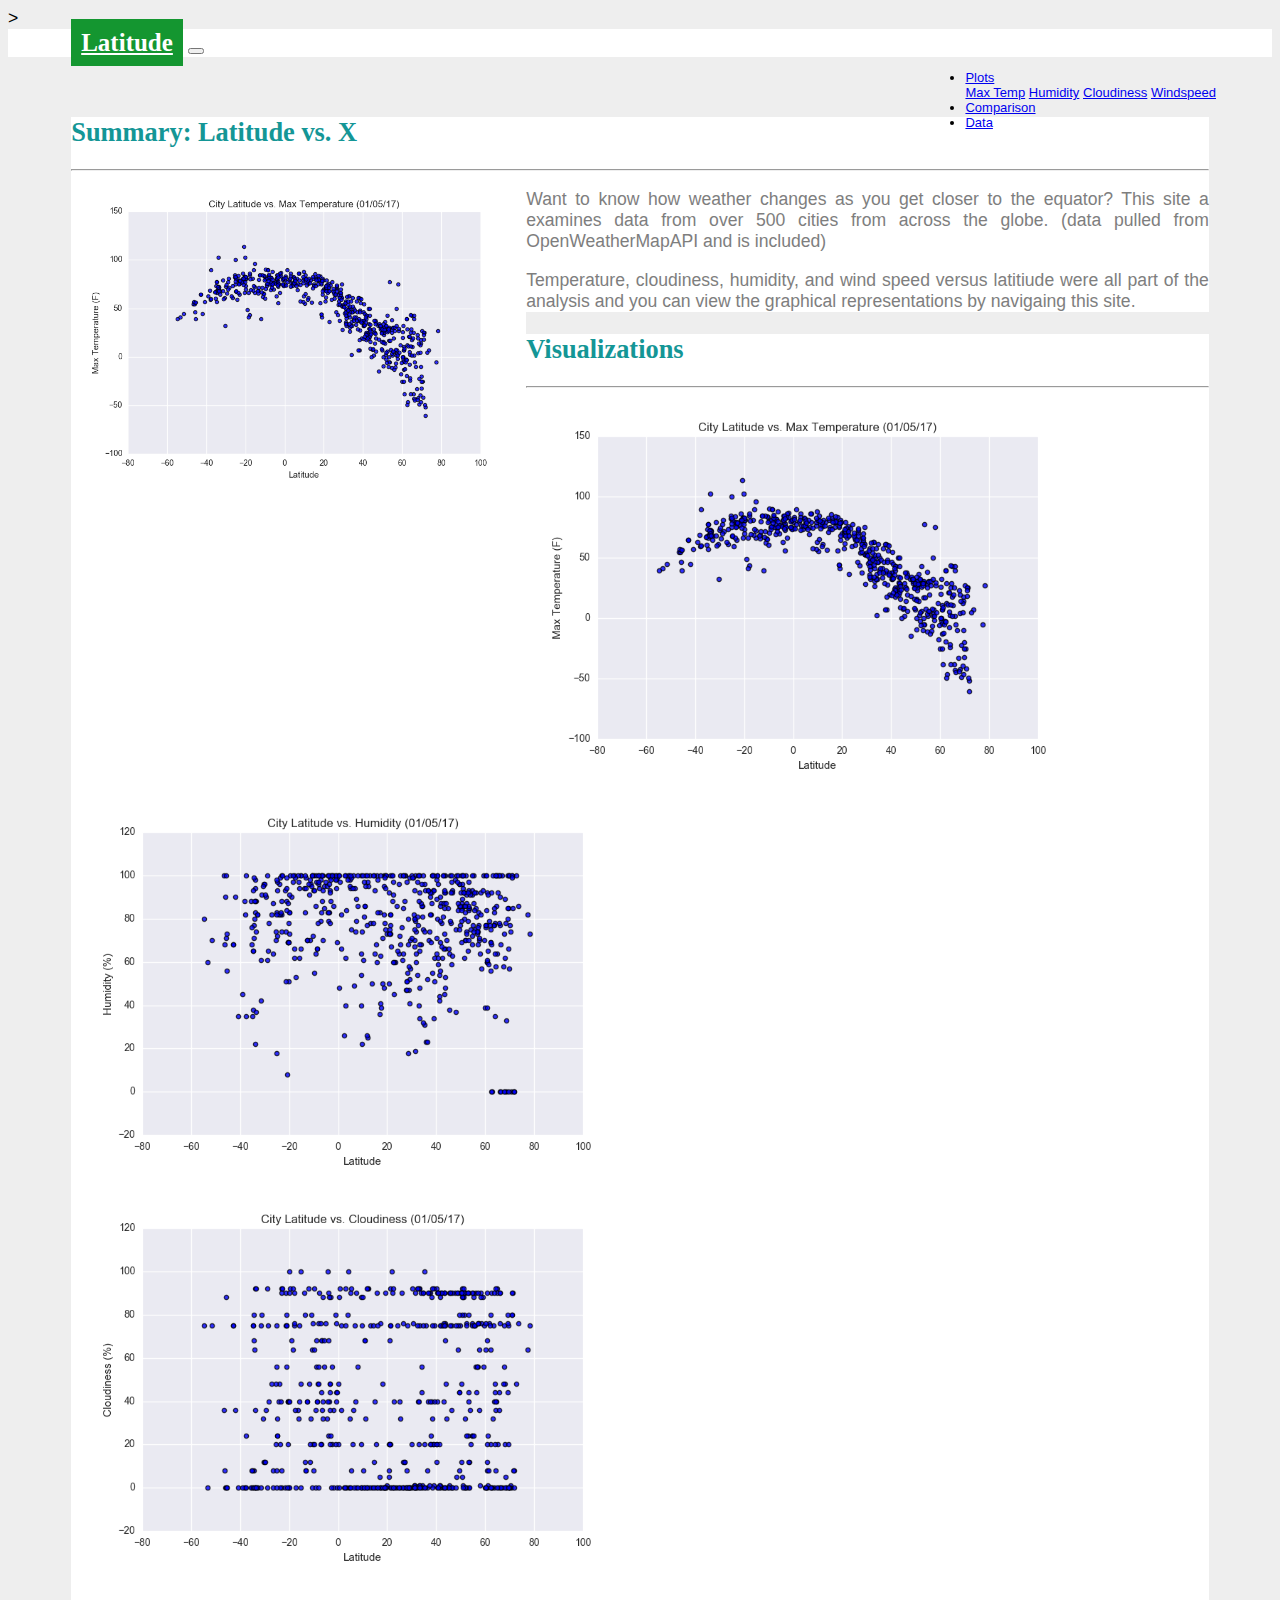
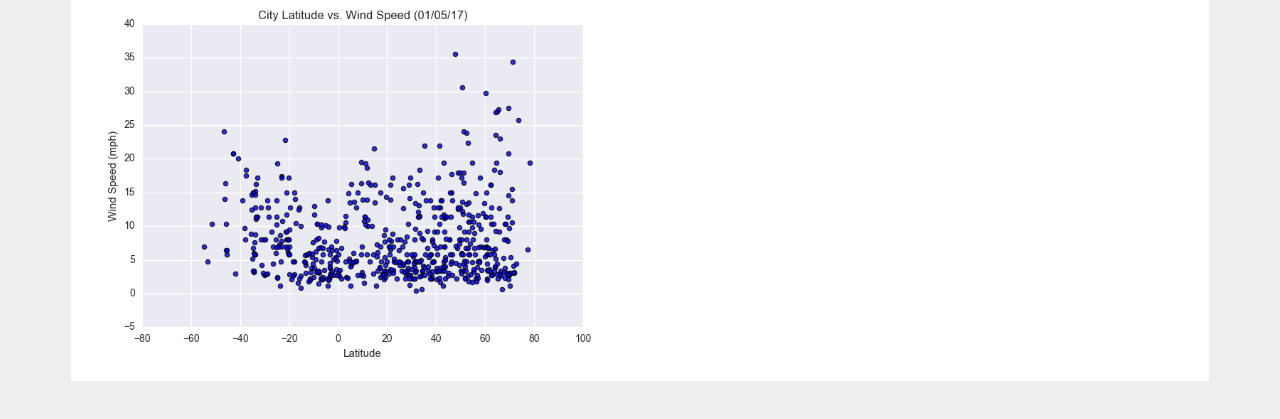
==== index.html @ 301803ee "plots" ====
<!DOCTYPE html>
<html lang="en">

<head>
  <meta charset="UTF-8">
  <meta name="viewport" content="width=device-width, initial-scale=1">
  <title>Weather Dashboard</title>
  <link rel="stylesheet" href="https://cdn.jsdelivr.net/npm/bootstrap@5.0.1/dist/css/bootstrap.min.css" rel="stylesheet" integrity="sha384-+0n0xVW2eSR5OomGNYDnhzAbDsOXxcvSN1TPprVMTNDbiYZCxYbOOl7+AMvyTG2x" crossorigin="anonymous">

  <script src=>"https://code.jquery.com/jquery-3.6.0.js"integrity="sha256-H+K7U5CnXl1h5ywQfKtSj8PCmoN9aaq30gDh27Xc0jk="crossorigin="anonymous"</script>
  <script src="https://cdn.jsdelivr.net/npm/bootstrap@5.0.1/dist/js/bootstrap.bundle.min.js" integrity="sha384-gtEjrD/SeCtmISkJkNUaaKMoLD0//ElJ19smozuHV6z3Iehds+3Ulb9Bn9Plx0x4" crossorigin="anonymous"></script>
  <script src="https://cdn.jsdelivr.net/npm/bootstrap@5.0.1/dist/css/bootstrap.min.css" rel="stylesheet" integrity="sha384-+0n0xVW2eSR5OomGNYDnhzAbDsOXxcvSN1TPprVMTNDbiYZCxYbOOl7+AMvyTG2x" crossorigin="anonymous"></script>></script>

  <link rel="stylesheet" href="style.css">
</head>


<body>
    <nav class="navbar navbar-expand-lg navbar-light bg-light">
        <a class="navbar-brand" href="#">Latitude</a>
        <button class="navbar-toggler" type="button" data-toggle="collapse" data-target="#navbarSupportedContent" aria-controls="navbarSupportedContent" aria-expanded="false" aria-label="Toggle navigation">
            <span class="navbar-toggler-icon"></span>
        </button>

        <div class="collapse navbar-collapse" id="navbarSupportedContent">
            <ul>
                <li class="Plots">
                    <a href="javascript:void(0)" class="dropbtn">Plots</a>
                    <div class="Plots-content">
                      <a href="#">Max Temp</a>
                      <a href="#">Humidity</a>
                      <a href="#">Cloudiness</a>
                      <a href="#">Windspeed</a>
                    </div>
                  </li>
                  <li><a href="#Comparison">Comparison</a></li>
                  <li><a href="#Data">Data</a></li>  
            </li>
            </ul>
        </div>
    </nav>

    <div class="row content">
        <div class="col-sm-12 col-md-8 col-lg-8">
            <h2 class="text-left">Summary: Latitude vs. X</h2>
            <hr class="my-4">
            <img src="Resources/assets_images/Fig1.png" alt="Latitude vs Temperature" class="rounded main-image">
            <p>Want to know how weather changes as you get closer to the equator? This site a examines data from over 500 cities from across the globe. (data pulled from OpenWeatherMapAPI and is included) </p>
            <p>Temperature, cloudiness, humidity, and wind speed versus latitiude were all part of the analysis and you can view the graphical representations by navigaing this site.</p>
        </div>
         <div class="col-sm-12 col-md-4 col-lg-4" >
            <h2 class="text-left">Visualizations</h2>
            <hr class="my-4">
            <a href="html_files/temperature.html">
                <img src="Resources/assets_images/Fig1.png" class="rounded float-left thumbnail" alt="Latitude vs Temperature">
            </a>
            <a href="html_files/humidity.html">
                <img src="Resources/assets_images/Fig2.png" class="rounded float-right thumbnail" alt="Latitude vs Humidity">
            </a>
            <a href="html_files/cloudiness.html">
                <img src="Resources/assets_images/Fig3.png" class="rounded float-left  thumbnail" alt="Latitude vs Temperature">
            </a>
            <a href="html_files/windspeed.html">
                <img src="Resources/assets_images/Fig4.png" class="rounded float-right  thumbnail" alt="Latitude vs Humidity">
            </a>
        </div>
    </div>
</body>  


</body>
---- style.css ----
/* landing page */

body {
    font-family: sans-serif;
    font-size: 1.1em;
    background-color:#eee;
  }
  
  .navbar-light .navbar-brand {
    color: white;
  }
  
  .navbar {
    background-color: white;
    width: 100%;
    padding: 0;
  }
  
  .navbar-brand {
    font-family: 'Times New Roman', Times, serif;
    font-size: 25px;
    font-weight: bolder;
    background-color: rgb(20, 150, 48);
    padding: 10px;
    margin-left: 5%;
  }
  
  .navbar-collapse {
    position: absolute;
    right: 5%;
    font-size: small;
  }
  
  .nav-item {
    font-weight: bold;
  }
  
  .content {
    width:90%;
    margin: 20px auto;
    padding:1em;
  }
    
  .buttons {
    margin-bottom: .5em;
  }
  
  .text-left {
    text-align: left;
    color: rgb(20, 150, 150);
    font-family: 'Times New Roman', Times, serif;
    font-weight: bolder;
  }
  
  .text-center {
    color: rgb(20, 150, 150);
    font-family: 'Times New Roman', Times, serif;
    font-weight: bolder;
  }
  
  p:not(.intro) {
    text-align: justify;
    color: #7e7e7e;
  }
  
  .thumbnail {
    width:50%;
  }
  
  .main-image {      
      margin-left: auto;
      margin-right: auto;
      width: 40%;
      float: left;
  }
  
  .col-md-8 {
    background-color: white;
  }
  
  .col-sm-12,.col-md-4 {
    background-color: white;
  }
  
  div.col-sm-12.col-md-12 div.col-lg-6.col-sm-12 img {
    width: 100%;
  }
  
  .imagetiles {
    background-color: white;
  }
  div.imagetiles div.col-lg-6.col-sm-12 img {
    width: 100%;
  }
  
  div.col-sm-12.col-md-12 p {
    color: black;
    font-size: medium;
  }
  
  .panel-body:hover {
    border-color: blueviolet;
    border size: 50px;
  }
  
  @include media-breakpoint-down(md) {
    .col-md-8 {
      display: block;
    }
  }
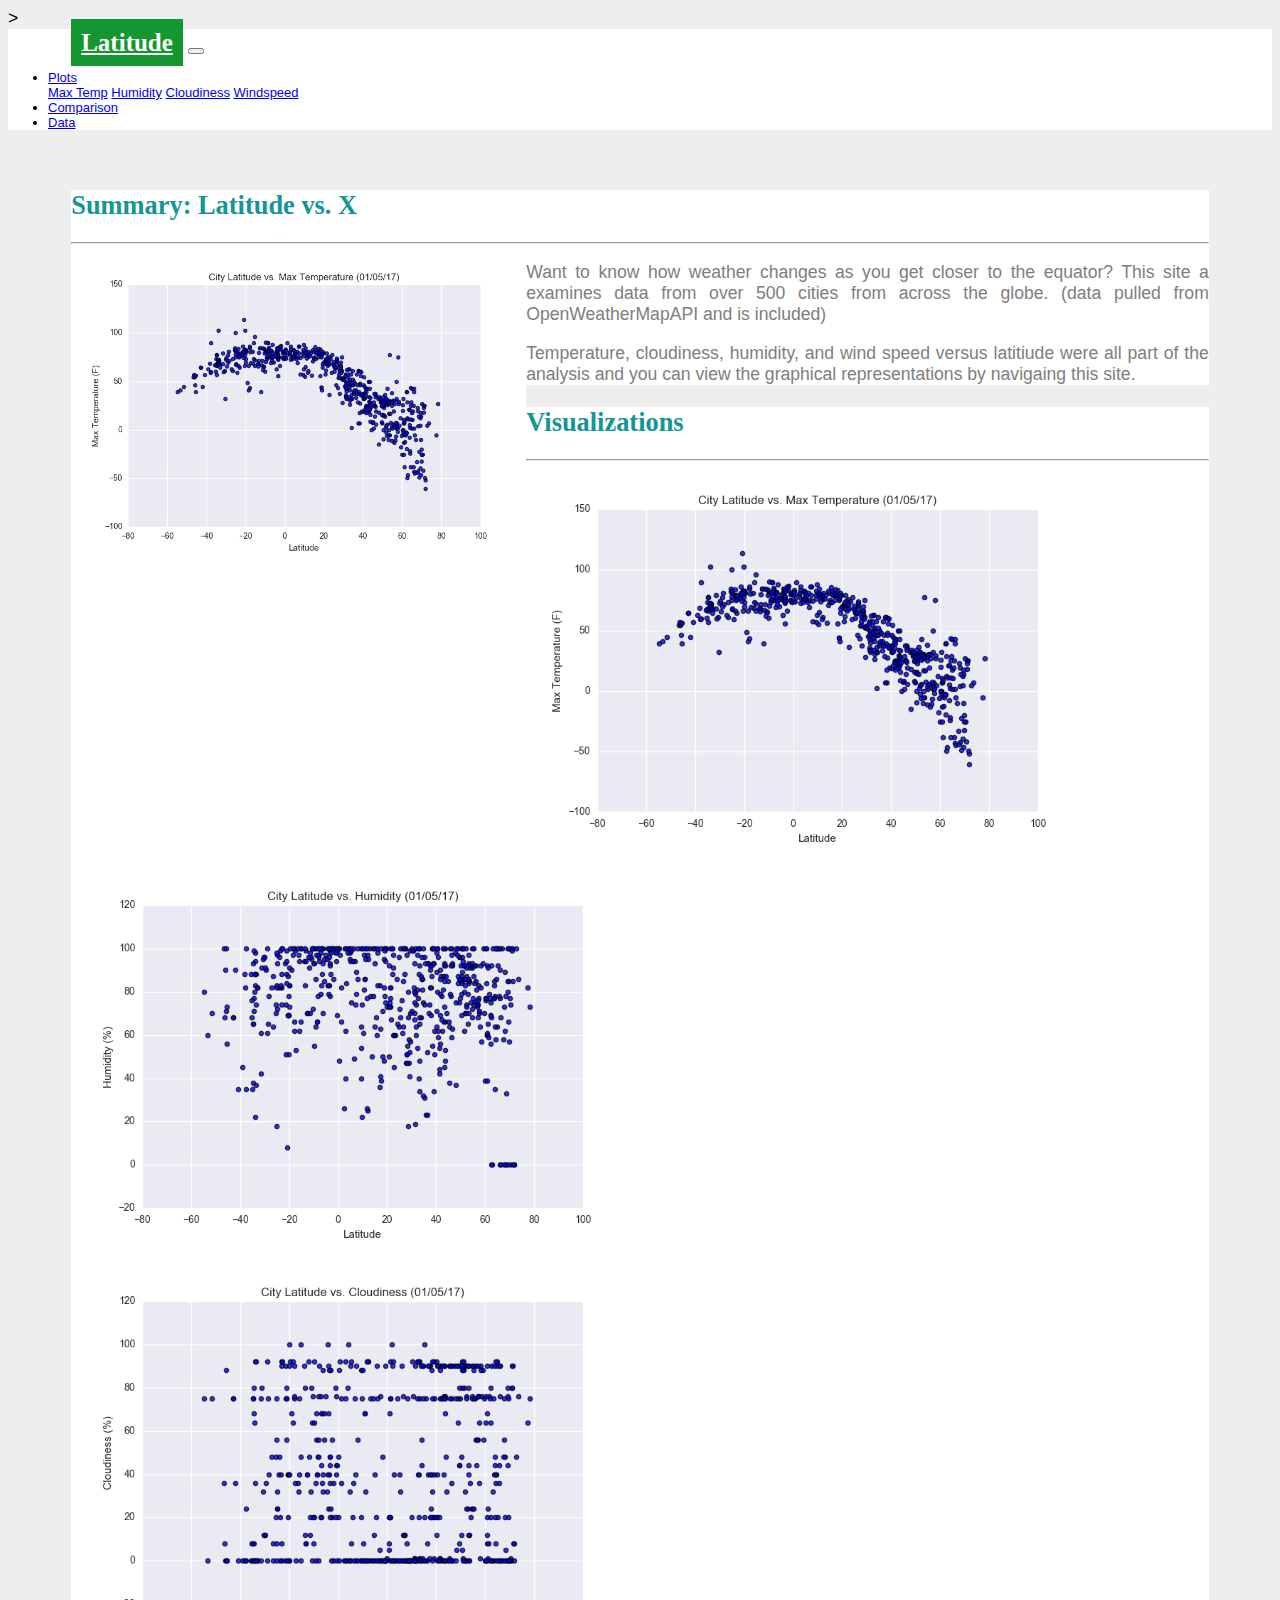
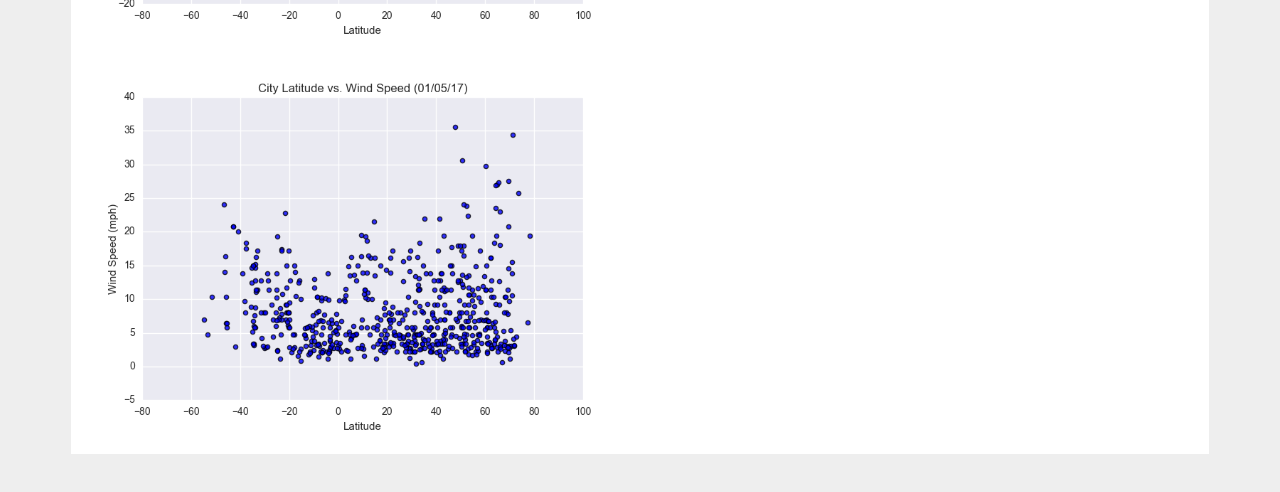
==== commit d14804da: "css issues" ====
--- a/index.html
+++ b/index.html
@@ -7,7 +7,7 @@
   <title>Weather Dashboard</title>
   <link rel="stylesheet" href="https://cdn.jsdelivr.net/npm/bootstrap@5.0.1/dist/css/bootstrap.min.css" rel="stylesheet" integrity="sha384-+0n0xVW2eSR5OomGNYDnhzAbDsOXxcvSN1TPprVMTNDbiYZCxYbOOl7+AMvyTG2x" crossorigin="anonymous">
 
-  <script src=>"https://code.jquery.com/jquery-3.6.0.js"integrity="sha256-H+K7U5CnXl1h5ywQfKtSj8PCmoN9aaq30gDh27Xc0jk="crossorigin="anonymous"</script>
+  <script src=>"https://code.jquery.com/jquery-3.6.0.js"integrity="sha256-H+K7U5CnXl1h5ywQfKtSj8PCmoN9aaq30gDh27Xc0jk="crossorigin="anonymous"></script>
   <script src="https://cdn.jsdelivr.net/npm/bootstrap@5.0.1/dist/js/bootstrap.bundle.min.js" integrity="sha384-gtEjrD/SeCtmISkJkNUaaKMoLD0//ElJ19smozuHV6z3Iehds+3Ulb9Bn9Plx0x4" crossorigin="anonymous"></script>
   <script src="https://cdn.jsdelivr.net/npm/bootstrap@5.0.1/dist/css/bootstrap.min.css" rel="stylesheet" integrity="sha384-+0n0xVW2eSR5OomGNYDnhzAbDsOXxcvSN1TPprVMTNDbiYZCxYbOOl7+AMvyTG2x" crossorigin="anonymous"></script>></script>
 
@@ -22,7 +22,7 @@
             <span class="navbar-toggler-icon"></span>
         </button>
 
-        <div class="collapse navbar-collapse" id="navbarSupportedContent">
+        <div class="collapse navbar-collapse">
             <ul>
                 <li class="Plots">
                     <a href="javascript:void(0)" class="dropbtn">Plots</a>
--- a/style.css
+++ b/style.css
@@ -26,7 +26,7 @@
   }
   
   .navbar-collapse {
-    position: absolute;
+    position: right;
     right: 5%;
     font-size: small;
   }
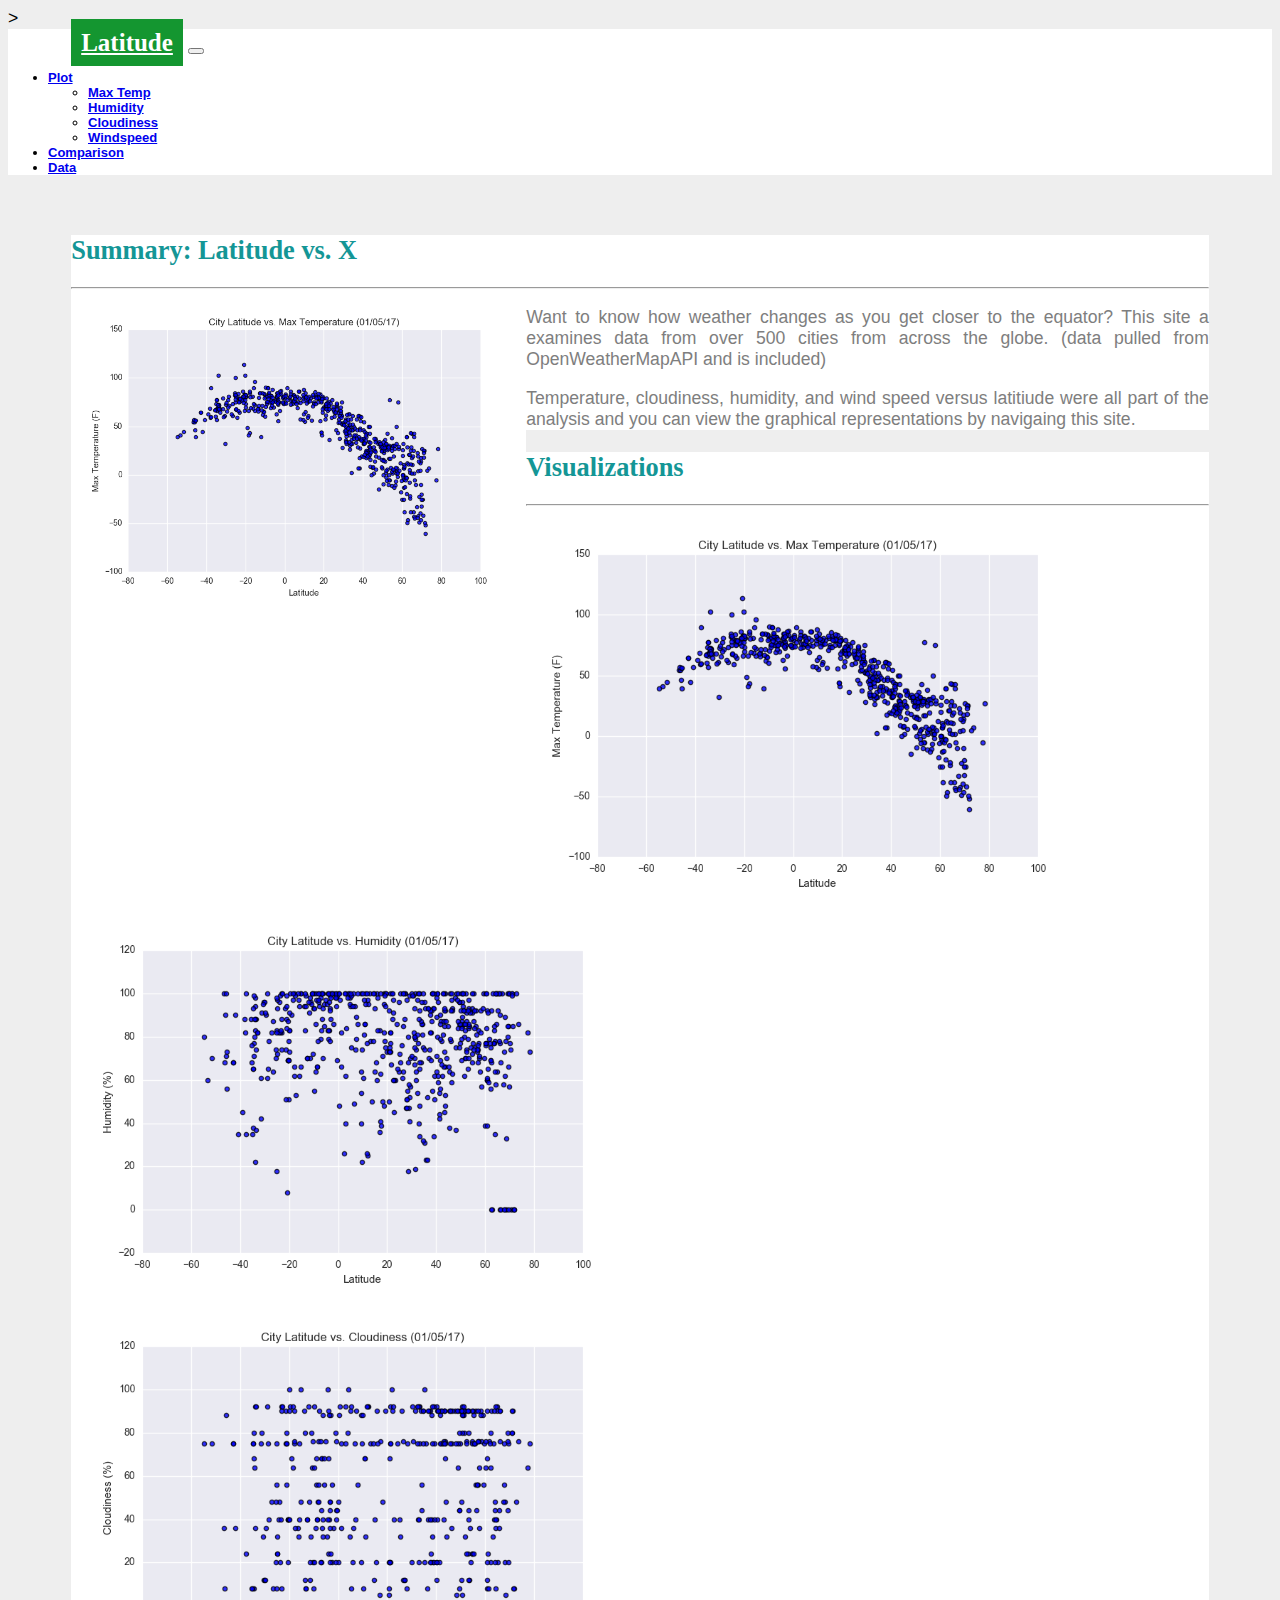
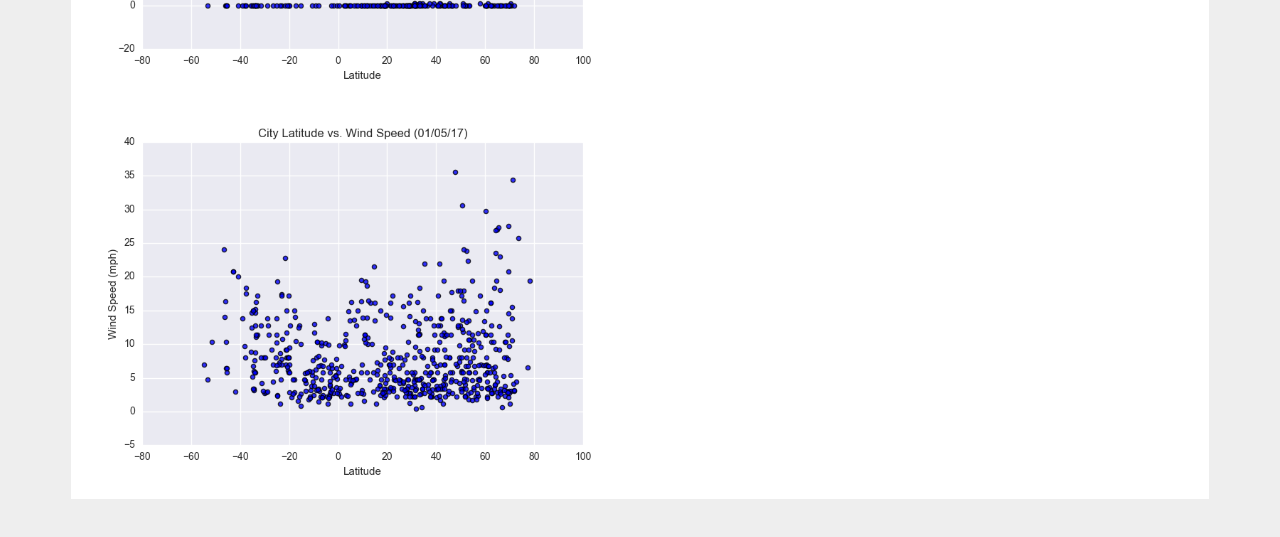
==== commit 2d4a85bb: "navbar" ====
--- a/index.html
+++ b/index.html
@@ -16,6 +16,40 @@
 
 
 <body>
+    <nav class="navbar navbar-expand-lg navbar-light bg-light">
+        <div class="container-fluid">
+          <a class="navbar-brand" href="#">Latitude</a>
+          <button class="navbar-toggler" type="button" data-bs-toggle="collapse" data-bs-target="#navbarSupportedContent" aria-controls="navbarSupportedContent" aria-expanded="false" aria-label="Toggle navigation">
+            <span class="navbar-toggler-icon"></span>
+          </button>
+          <div class="collapse navbar-collapse" id="navbarSupportedContent">
+            <ul class="navbar-nav me-auto mb-2 mb-lg-0">
+              
+              <li class="nav-item dropdown">
+                <a class="nav-link dropdown-toggle" href="#" id="navbarDropdown" role="button" data-bs-toggle="dropdown" aria-expanded="false">
+                  Plot
+                </a>
+                <ul class="dropdown-menu" aria-labelledby="navbarDropdown">
+                  <li><a class="dropdown-item" href="#">Max Temp</a></li>
+                  <li><a class="dropdown-item" href="#">Humidity </a></li>
+                  <li><a class="dropdown-item" href="#">Cloudiness</a></li>
+                  <li><a class="dropdown-item" href="#">Windspeed</a></li>
+                </ul>
+              </li>
+              <li class="nav-item">
+                <a class="nav-link active" aria-current="page" href="#">Comparison</a>
+              </li>
+              <li class="nav-item">
+                <a class="nav-link" href="#">Data</a>
+              </li>
+              
+            </ul>
+        
+           
+          </div>
+        </div>
+      </nav>
+    <!--
     <nav class="navbar navbar-expand-lg navbar-light bg-light">
         <a class="navbar-brand" href="#">Latitude</a>
         <button class="navbar-toggler" type="button" data-toggle="collapse" data-target="#navbarSupportedContent" aria-controls="navbarSupportedContent" aria-expanded="false" aria-label="Toggle navigation">
@@ -39,6 +73,7 @@
             </ul>
         </div>
     </nav>
+-->
 
     <div class="row content">
         <div class="col-sm-12 col-md-8 col-lg-8">
--- a/style.css
+++ b/style.css
@@ -30,6 +30,18 @@
     right: 5%;
     font-size: small;
   }
+
+  ul#navbar li {
+    float:right;
+}
+
+  ul#navbar li a {
+    display: block;
+    color: #000000;
+    font-weight:bold;
+    padding: 8px 16px;
+    text-decoration: none;
+}
   
   .nav-item {
     font-weight: bold;
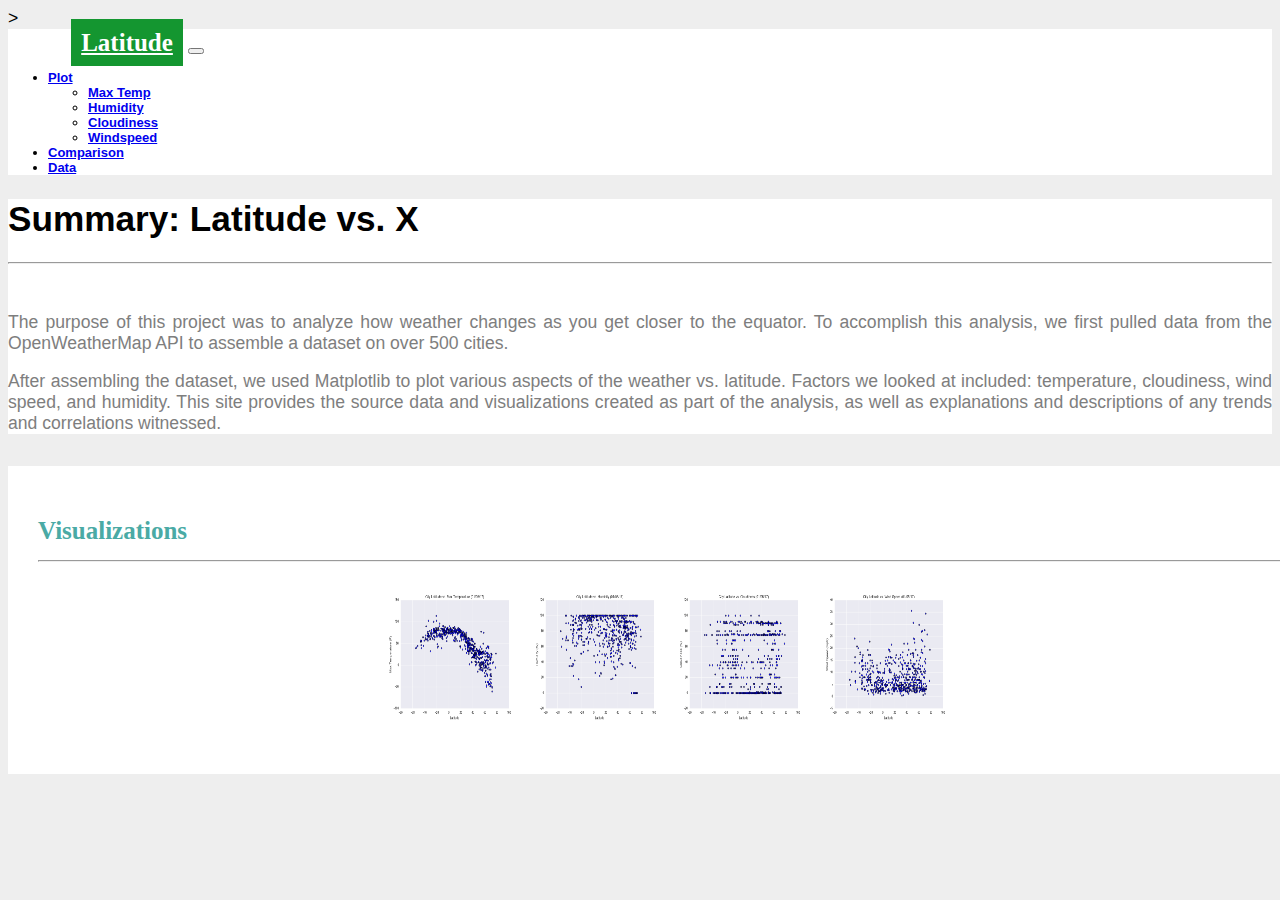
==== commit 46d14d58: "tutoring session" ====
--- a/index.html
+++ b/index.html
@@ -23,24 +23,24 @@
             <span class="navbar-toggler-icon"></span>
           </button>
           <div class="collapse navbar-collapse" id="navbarSupportedContent">
-            <ul class="navbar-nav me-auto mb-2 mb-lg-0">
+            <ul class="navbar-nav me-auto mb-2 mb-lg-0 float-end">
               
               <li class="nav-item dropdown">
                 <a class="nav-link dropdown-toggle" href="#" id="navbarDropdown" role="button" data-bs-toggle="dropdown" aria-expanded="false">
                   Plot
                 </a>
                 <ul class="dropdown-menu" aria-labelledby="navbarDropdown">
-                  <li><a class="dropdown-item" href="#">Max Temp</a></li>
-                  <li><a class="dropdown-item" href="#">Humidity </a></li>
-                  <li><a class="dropdown-item" href="#">Cloudiness</a></li>
-                  <li><a class="dropdown-item" href="#">Windspeed</a></li>
+                  <li><a class="dropdown-item" href="html_files/temperature.html">Max Temp</a></li>
+                  <li><a class="dropdown-item" href="html_files/humidity.html">Humidity </a></li>
+                  <li><a class="dropdown-item" href="html_files/cloudiness.html">Cloudiness</a></li>
+                  <li><a class="dropdown-item" href="html_files/windspeed.html">Windspeed</a></li>
                 </ul>
               </li>
               <li class="nav-item">
-                <a class="nav-link active" aria-current="page" href="#">Comparison</a>
+                <a class="nav-link active" aria-current="page" href="html_files/comparison.html">Comparison</a>
               </li>
               <li class="nav-item">
-                <a class="nav-link" href="#">Data</a>
+                <a class="nav-link" href="html_files/data.html">Data</a>
               </li>
               
             </ul>
@@ -49,6 +49,42 @@
           </div>
         </div>
       </nav>
+
+
+<!-- Start of container -->
+<div class="container">
+    <section class="row">
+      <div class="col-md-8">
+        <article class="description-content">
+          <h1 class="description-header">Summary: Latitude vs. X</h1>
+          <hr class="description-hr"/>
+          <img src="assets/images/Fig1.png" alt="" id="description-image"/>
+          <p>The purpose of this project was to analyze how weather changes as you get closer to the equator. To accomplish this analysis, we first pulled data from the OpenWeatherMap API to assemble a dataset on over 500 cities.</p>
+          <p>After assembling the dataset, we used Matplotlib to plot various aspects of the weather vs. latitude. Factors we looked at included: temperature, cloudiness, wind speed, and humidity. This site provides the source data and visualizations created as part of the analysis, as well as explanations and descriptions of any trends and correlations witnessed.</p>
+        </article>
+      </div>
+      <div class="col-md-4">
+        <!-- Start of Visualizations imageNav Area -->
+        <section id="imageNav-area">
+          <div class="imageNav-content">
+            <h2 class="imageNav-header">Visualizations</h2>
+            <hr />
+            <div id="images">
+              <a href="html_files/temperature.html"><img src="Resources/assets_images/Fig1.png" alt="Latitude vs. Max Temperature" class="imageNav-photo"></a>
+              <a href="html_files/humidity.html"><img src="Resources/assets_images/Fig2.png" alt="Latitude vs. Humidity" class="imageNav-photo"></a>
+              <a href="html_files/cloudiness.html"><img src="Resources/assets_images/Fig3.png" alt="Latitude vs. Cloudiness" class="imageNav-photo"></a>
+              <a href="html_files/windspeed.html"><img src="Resources/assets_images/Fig4.png" alt="Latitude vs. Wind Speed" class="imageNav-photo"></a>
+            </div>
+          </div>
+        </section>
+        <!-- End of the Visualizations imageNav Area -->
+      </div>
+    </section>
+  </div>
+  <!-- End of container -->
+
+
+
     <!--
     <nav class="navbar navbar-expand-lg navbar-light bg-light">
         <a class="navbar-brand" href="#">Latitude</a>
@@ -74,6 +110,7 @@
         </div>
     </nav>
 -->
+<!--
 
     <div class="row content">
         <div class="col-sm-12 col-md-8 col-lg-8">
@@ -100,6 +137,7 @@
             </a>
         </div>
     </div>
+-->
 </body>  
 
 
--- a/style.css
+++ b/style.css
@@ -6,6 +6,9 @@
     background-color:#eee;
   }
   
+
+
+
   .navbar-light .navbar-brand {
     color: white;
   }
@@ -36,11 +39,12 @@
 }
 
   ul#navbar li a {
-    display: block;
+    display: inline;
     color: #000000;
     font-weight:bold;
     padding: 8px 16px;
     text-decoration: none;
+    float: right;
 }
   
   .nav-item {
@@ -112,11 +116,116 @@
   
   .panel-body:hover {
     border-color: blueviolet;
-    border size: 50px;
+    border-size: 50px;
   }
   
   @include media-breakpoint-down(md) {
     .col-md-8 {
       display: block;
     }
-  }+  }
+
+
+
+
+/* ----NAV START---- */
+.navbar-custom {
+  background-color: #fff;
+}
+#logo {
+  /* Box-model */
+  height: 60px;
+  padding-top: 20px;
+  padding-bottom: 5px;
+  /* Positioning */
+  margin-left: 70px;
+  font-family: Georgia, Times, "Times New Roman", serif;
+  /* Typography */
+  font-size: 24px;
+  font-weight: bold;
+  color: #fff;
+  /* Visual */
+  background: #4AAAA5;
+}
+/* Logo hover state */
+#logo:hover {
+  /* Visual */
+  opacity: 0.7;
+}
+.navbar-right-custom {
+  /* Box-model */
+  padding-top: 6px;
+  padding-right: 20px;
+  /* Typography */
+  font-family: Arial;
+  font-weight: lighter;
+}
+/* Nav element hover state */
+.navbar-default .navbar-nav > li > a:hover {
+  color: #4AAAA5;
+}
+/* Media query for nav */
+@media only screen and (max-width: 767px) {
+  .navbar-header {
+    background-color: #4AAAA5;
+  }
+  #logo {
+    width: 100%;
+    /* Box-model */
+    height: 60px;
+    padding-top: 20px;
+    padding-bottom: 5px;
+    /* Positioning */
+    margin-left: 0;
+    font-family: Georgia, Times, "Times New Roman", serif;
+    /* Typography */
+    font-size: 24px;
+    font-weight: bold;
+    color: #fff;
+    /* Visual */
+    background: #4AAAA5;
+  }
+}
+/* -----NAV END---- */
+
+
+
+  /* ----IMAGE NAV START---- */
+#imageNav-area {
+  width: 100%;
+  /* Box-model */
+  padding: 30px 30px 43px;
+  /* Positioning */
+  margin-top: 32px;
+  /* Visual */
+  background-color: #fff;
+}
+.imageNav-header {
+  /* Positioning */
+  margin-bottom: 15px;
+  font-family: Georgia, Times, "Times New Roman", serif;
+  /* Typography */
+  font-size: 25px;
+  font-weight: bold;
+  color: #4AAAA5;
+}
+.imageNav-photo {
+  width: 140px;
+  /* Box-model */
+  height: 140px;
+}
+.imageNav-photo:hover {
+  /* Visuals */
+  opacity: 0.6;
+}
+.imageNav-photo.active {
+  /* Visuals */
+  border: 2px solid #4AAAA5;
+}
+#images {
+  /* Box-model */
+  padding-top: 15px;
+  /* Typography */
+  text-align: center;
+}
+/* ----IMAGE NAV END---- */
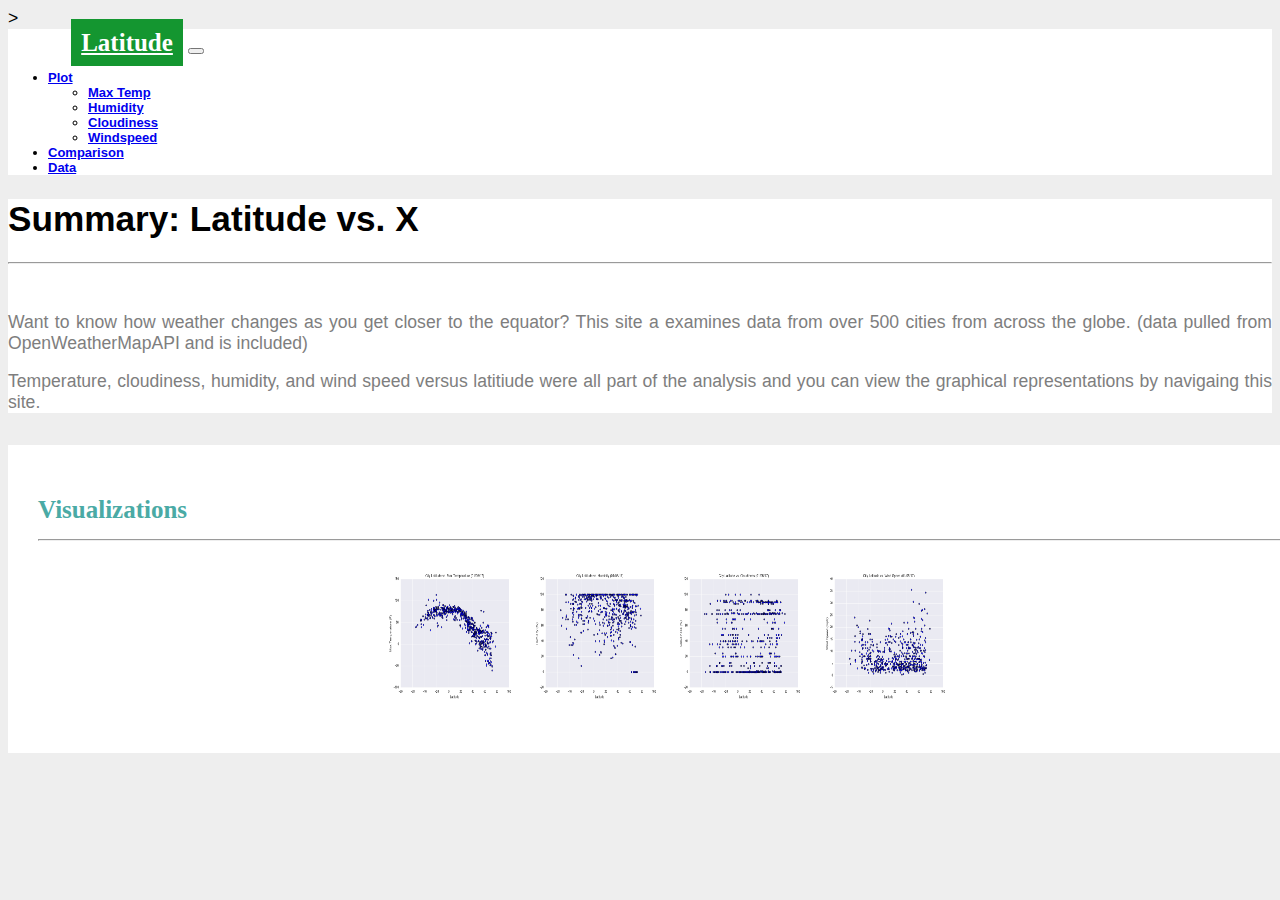
==== commit f1ad1737: "no idea" ====
--- a/index.html
+++ b/index.html
@@ -59,8 +59,8 @@
           <h1 class="description-header">Summary: Latitude vs. X</h1>
           <hr class="description-hr"/>
           <img src="assets/images/Fig1.png" alt="" id="description-image"/>
-          <p>The purpose of this project was to analyze how weather changes as you get closer to the equator. To accomplish this analysis, we first pulled data from the OpenWeatherMap API to assemble a dataset on over 500 cities.</p>
-          <p>After assembling the dataset, we used Matplotlib to plot various aspects of the weather vs. latitude. Factors we looked at included: temperature, cloudiness, wind speed, and humidity. This site provides the source data and visualizations created as part of the analysis, as well as explanations and descriptions of any trends and correlations witnessed.</p>
+          <p>Want to know how weather changes as you get closer to the equator? This site a examines data from over 500 cities from across the globe. (data pulled from OpenWeatherMapAPI and is included)</p>
+          <p>Temperature, cloudiness, humidity, and wind speed versus latitiude were all part of the analysis and you can view the graphical representations by navigaing this site.</p>
         </article>
       </div>
       <div class="col-md-4">
@@ -68,7 +68,7 @@
         <section id="imageNav-area">
           <div class="imageNav-content">
             <h2 class="imageNav-header">Visualizations</h2>
-            <hr />
+            <hr/>
             <div id="images">
               <a href="html_files/temperature.html"><img src="Resources/assets_images/Fig1.png" alt="Latitude vs. Max Temperature" class="imageNav-photo"></a>
               <a href="html_files/humidity.html"><img src="Resources/assets_images/Fig2.png" alt="Latitude vs. Humidity" class="imageNav-photo"></a>
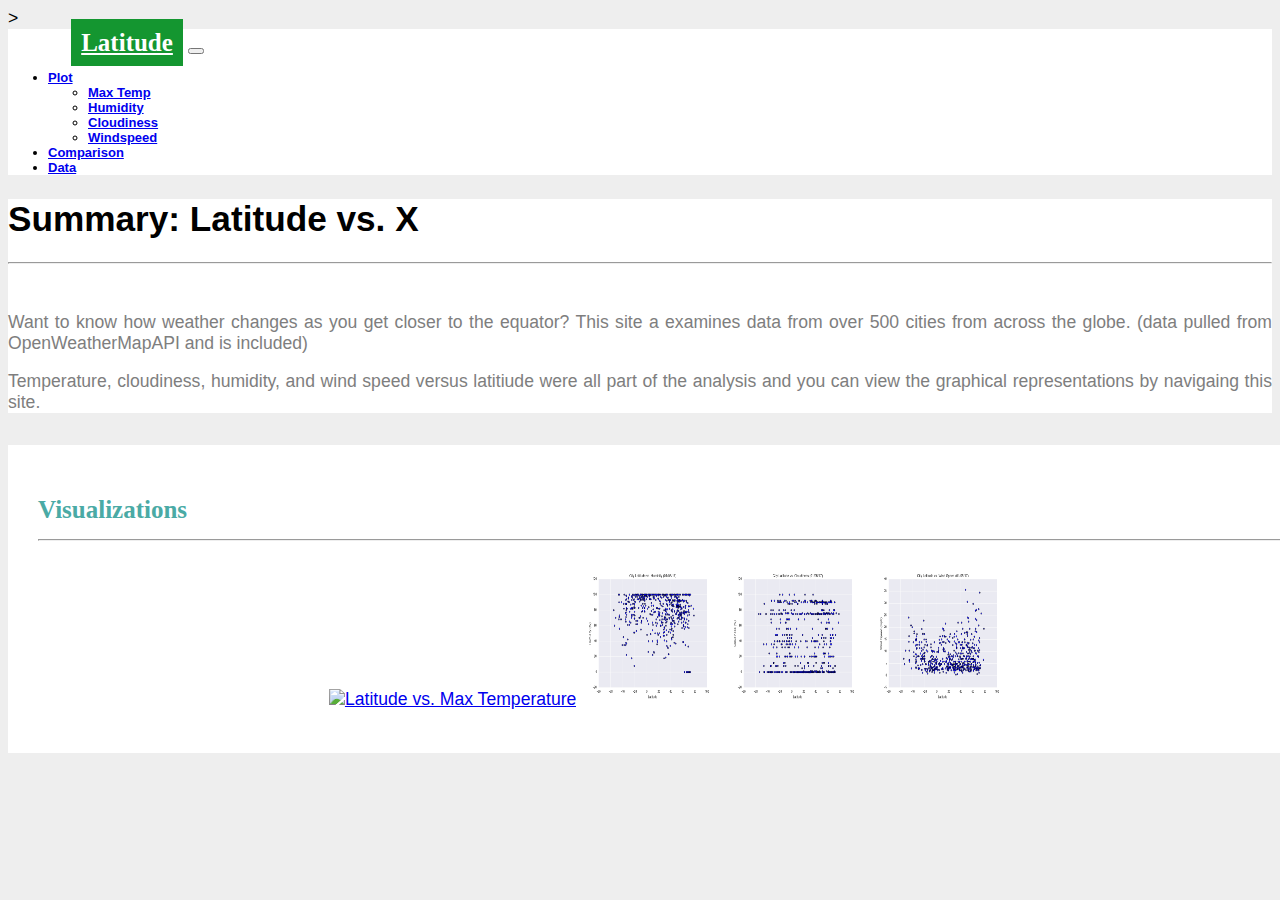
==== commit 170a320f: "trying things" ====
--- a/index.html
+++ b/index.html
@@ -70,10 +70,10 @@
             <h2 class="imageNav-header">Visualizations</h2>
             <hr/>
             <div id="images">
-              <a href="html_files/temperature.html"><img src="Resources/assets_images/Fig1.png" alt="Latitude vs. Max Temperature" class="imageNav-photo"></a>
-              <a href="html_files/humidity.html"><img src="Resources/assets_images/Fig2.png" alt="Latitude vs. Humidity" class="imageNav-photo"></a>
-              <a href="html_files/cloudiness.html"><img src="Resources/assets_images/Fig3.png" alt="Latitude vs. Cloudiness" class="imageNav-photo"></a>
-              <a href="html_files/windspeed.html"><img src="Resources/assets_images/Fig4.png" alt="Latitude vs. Wind Speed" class="imageNav-photo"></a>
+              <a href="temperature.html"><img src="assets_images/Fig1.png" alt="Latitude vs. Max Temperature" class="imageNav-photo"></a>
+              <a href="humidity.html"><img src="Resources/assets_images/Fig2.png" alt="Latitude vs. Humidity" class="imageNav-photo"></a>
+              <a href="cloudiness.html"><img src="Resources/assets_images/Fig3.png" alt="Latitude vs. Cloudiness" class="imageNav-photo"></a>
+              <a href="windspeed.html"><img src="Resources/assets_images/Fig4.png" alt="Latitude vs. Wind Speed" class="imageNav-photo"></a>
             </div>
           </div>
         </section>
